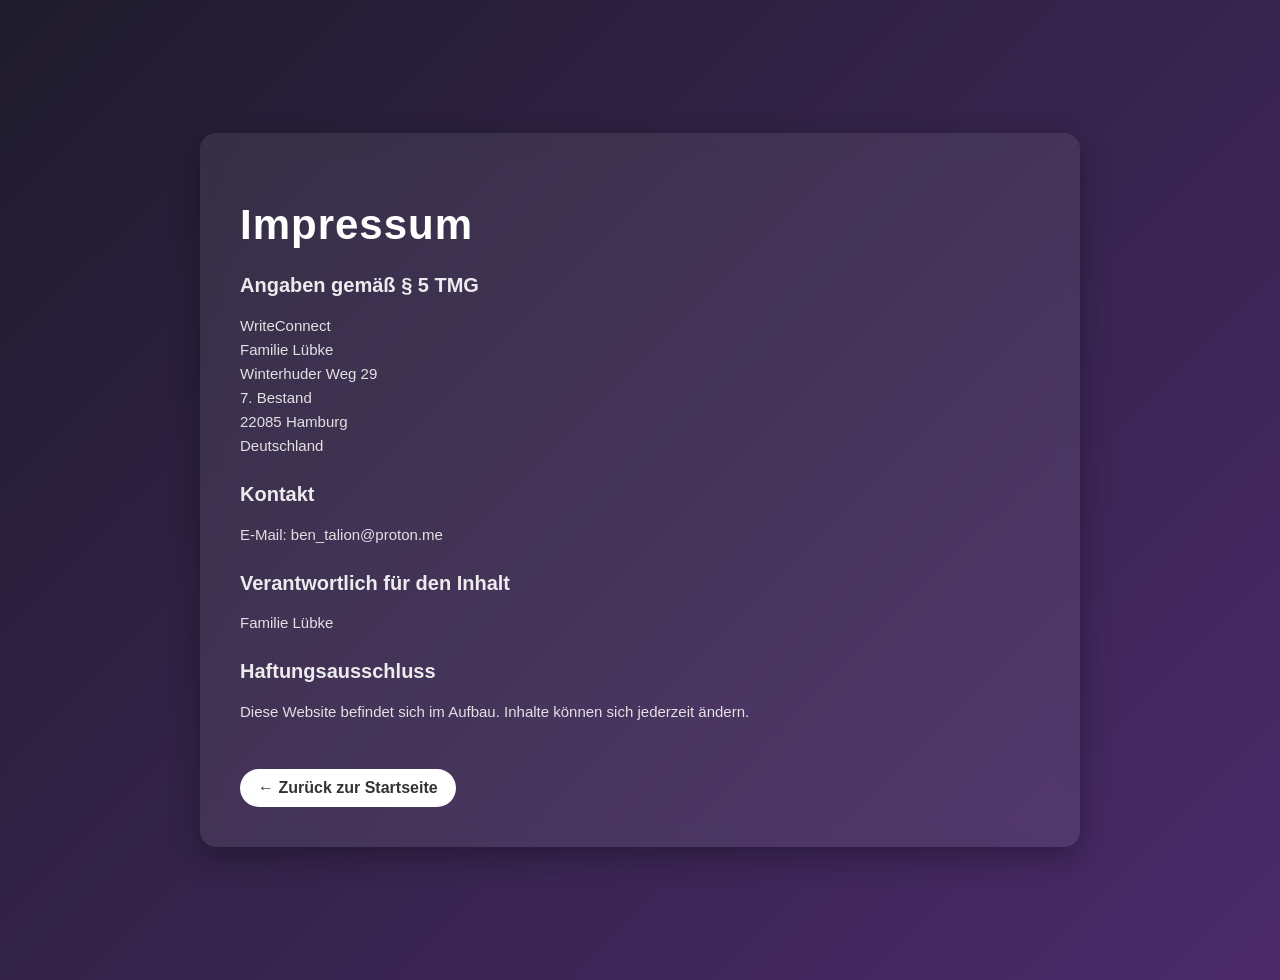
==== impressum.html @ 93ee66b0 "Create impressum.html" ====
<!DOCTYPE html>
<html lang="de">
<head>
  <meta charset="UTF-8">
  <meta name="viewport" content="width=device-width, initial-scale=1.0">
  <title>Impressum | WriteConnect</title>
  <style>
    body {
      margin: 0;
      font-family: Arial, sans-serif;
      background: linear-gradient(135deg, #1f1c2c, #4b2a6b);
      color: white;
      min-height: 100vh;
      display: flex;
      justify-content: center;
      align-items: center;
      padding: 40px;
    }

    .container {
      max-width: 800px;
      width: 100%;
      background: rgba(255, 255, 255, 0.08);
      padding: 40px;
      border-radius: 16px;
      backdrop-filter: blur(10px);
      box-shadow: 0 10px 30px rgba(0,0,0,0.3);
    }

    h1 {
      font-size: 42px;
      margin-bottom: 20px;
      letter-spacing: 1px;
    }

    h2 {
      margin-top: 25px;
      font-size: 20px;
      opacity: 0.9;
    }

    p {
      line-height: 1.6;
      opacity: 0.85;
      font-size: 15px;
    }

    .back {
      margin-top: 30px;
      display: inline-block;
      padding: 10px 18px;
      border-radius: 25px;
      background: white;
      color: #333;
      text-decoration: none;
      font-weight: bold;
      transition: 0.3s;
    }

    .back:hover {
      transform: scale(1.05);
    }
  </style>
</head>

<body>

  <div class="container">

    <h1>Impressum</h1>

    <h2>Angaben gemäß § 5 TMG</h2>
    <p>
      WriteConnect<br>
      Familie Lübke<br>
      Winterhuder Weg 29<br>
      7. Bestand<br>
      22085 Hamburg<br>
      Deutschland
    </p>

    <h2>Kontakt</h2>
    <p>
      E-Mail: ben_talion@proton.me
    </p>

    <h2>Verantwortlich für den Inhalt</h2>
    <p>
      Familie Lübke
    </p>

    <h2>Haftungsausschluss</h2>
    <p>
      Diese Website befindet sich im Aufbau. Inhalte können sich jederzeit ändern.
    </p>

    <a class="back" href="index.html">← Zurück zur Startseite</a>

  </div>

</body>
</html>
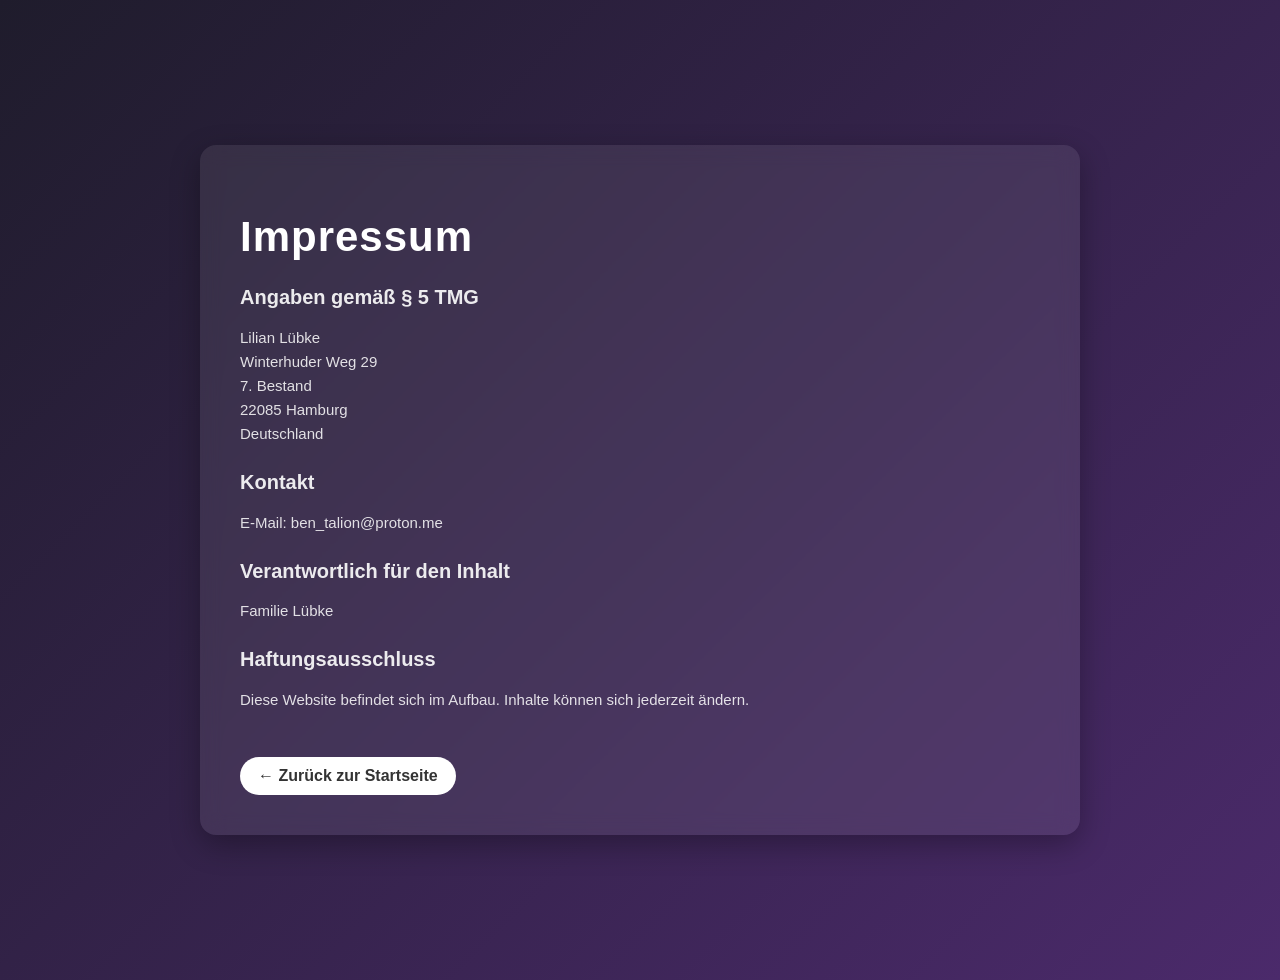
==== commit 5ab8f99b: "Update impressum.html" ====
--- a/impressum.html
+++ b/impressum.html
@@ -71,8 +71,7 @@
 
     <h2>Angaben gemäß § 5 TMG</h2>
     <p>
-      WriteConnect<br>
-      Familie Lübke<br>
+      Lilian Lübke<br>
       Winterhuder Weg 29<br>
       7. Bestand<br>
       22085 Hamburg<br>
